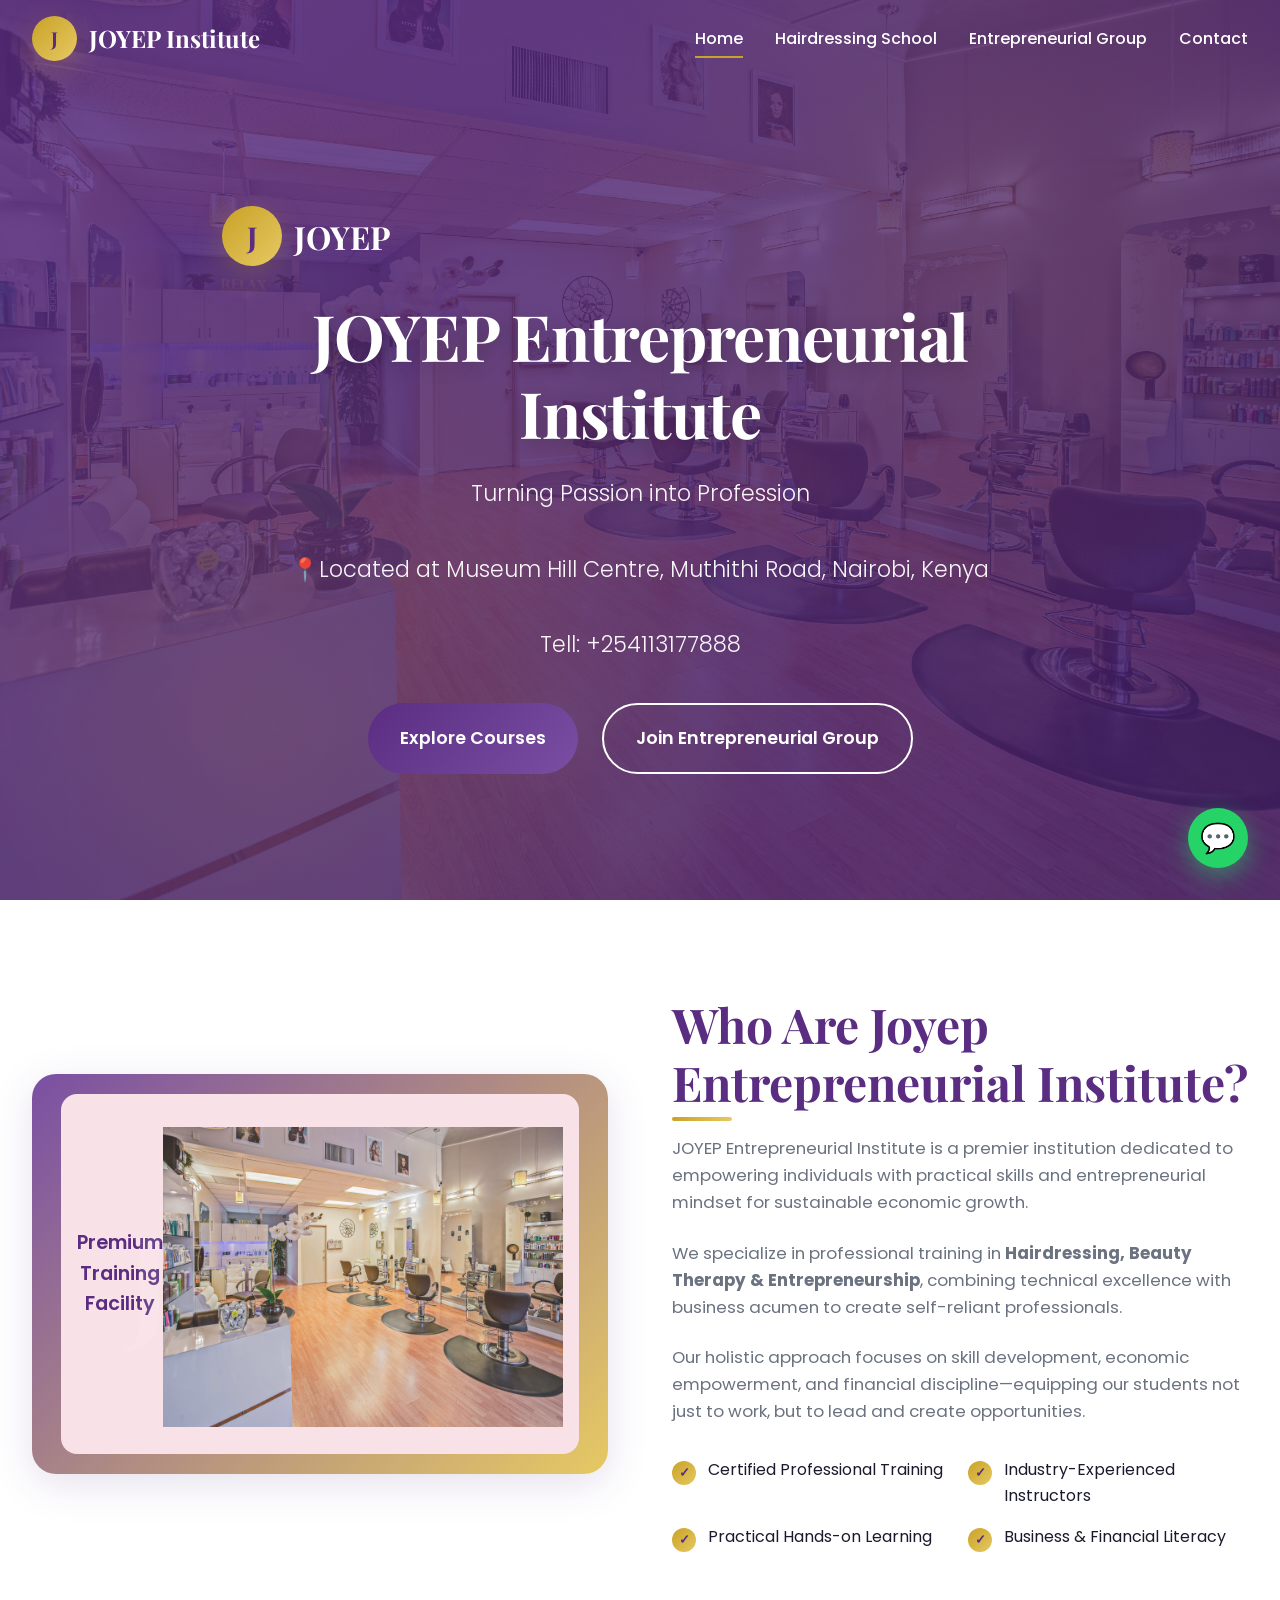
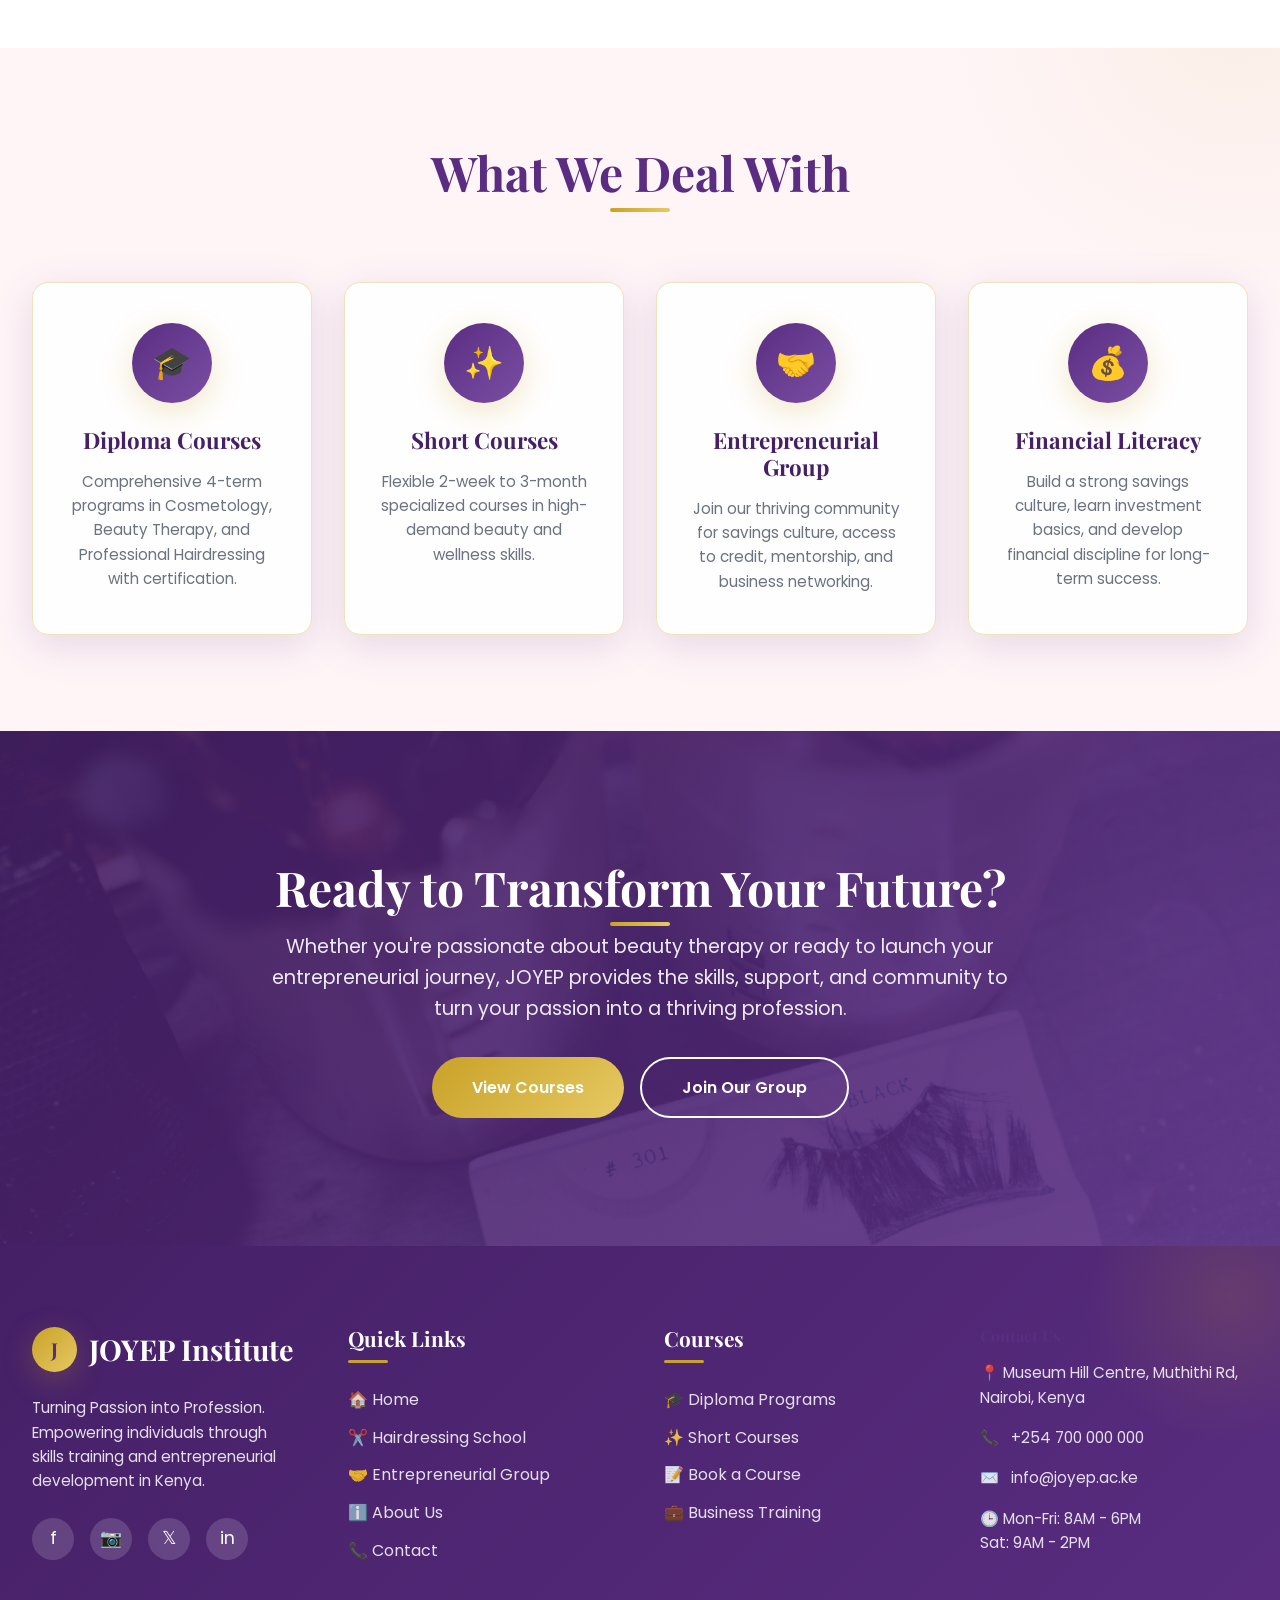
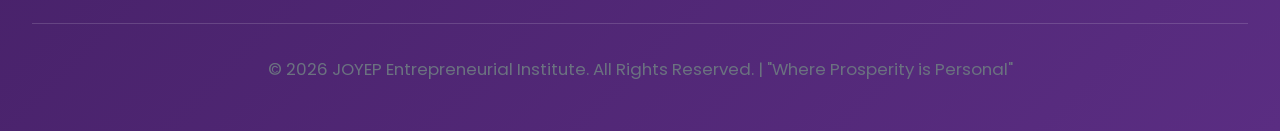
==== index.html @ 662889fb "Move files to root" ====
<!DOCTYPE html>
<html lang="en">
<head>
  <meta charset="UTF-8" />
  <meta name="viewport" content="width=device-width, initial-scale=1.0"/>
  <meta name="description" content="JOYEP Entrepreneurial Institute - Turning Passion into Profession. Premier training in Hairdressing, Beauty Therapy & Entrepreneurship in Kenya."/>
  <meta name="keywords" content="hairdressing course, beauty therapy, entrepreneurship, diploma courses, Kenya, JOYEP"/>
  <meta name="author" content="JOYEP Entrepreneurial Institute"/>
  <meta name="theme-color" content="#5A2D82"/>
  
  <!-- Open Graph / Social Media -->
  <meta property="og:title" content="JOYEP Entrepreneurial Institute"/>
  <meta property="og:description" content="Turning Passion into Profession - Premium training in Hairdressing, Beauty Therapy & Entrepreneurship"/>
  <meta property="og:type" content="website"/>
  <meta property="og:image" content="assets/images/og-image.jpg"/>
  
  <title>JOYEP Entrepreneurial Institute | Turning Passion into Profession</title>
  
  <!-- Google Fonts -->
  <link rel="preconnect" href="https://fonts.googleapis.com"/>
  <link rel="preconnect" href="https://fonts.gstatic.com" crossorigin/>
  <link href="https://fonts.googleapis.com/css2?family=Playfair+Display:wght@400;600;700&family=Poppins:wght@300;400;500;600&display=swap" rel="stylesheet"/>
  
  <!-- Custom CSS -->
  <link rel="stylesheet" href="style.css"/>
  
  <!-- Favicon -->
  <link rel="icon" type="image" href="logo.jpg"/>
</head>
<body>
  
  <!-- HEADER -->
  <header class="header">
    <div class="container nav-container">
      <a href="index.html" class="logo">
        <div class="logo-icon">J</div>
        <span>JOYEP Institute</span>
      </a>
      
      <nav>
        <ul class="nav-menu">
          <li><a href="index.html" class="nav-link active">Home</a></li>
          <li><a href="hairdressing.html" class="nav-link">Hairdressing School</a></li>
          <li><a href="entrepreneurial-group.html" class="nav-link">Entrepreneurial Group</a></li>
          <li><a href="#contact" class="nav-link">Contact</a></li>
        </ul>
        <div class="nav-toggle" aria-label="Toggle navigation">
          <span></span>
          <span></span>
          <span></span>
        </div>
      </nav>
    </div>
  </header>
  
  <!-- HERO SECTION -->
  <section class="hero">
    <div class="hero-bg" aria-hidden="true"></div>
    <div class="hero-content">
      <div class="hero-logo">
        <div class="logo" style="font-size: 2rem; color: white;">
          <div class="logo-icon" style="width: 60px; height: 60px; font-size: 1.8rem;">J</div>
          <span>JOYEP</span>
        </div>
      </div>
      <h1>JOYEP Entrepreneurial Institute</h1>
      <p>Turning Passion into Profession</p>
      <p>📍Located at Museum Hill Centre, Muthithi Road, Nairobi, Kenya</p>
      <p>Tell: +254113177888</p>
      <div class="hero-buttons">
        <a href="hairdressing.html" class="btn">Explore Courses</a>
        <a href="entrepreneurial-group.html" class="btn btn-outline">Join Entrepreneurial Group</a>
      </div>
    </div>
  </section>
  
  <!-- ABOUT SECTION -->
  <section class="section about" id="about">
    <div class="container">
      <div class="about-grid">
        <div class="about-image">
          <div class="about-image-placeholder">
            Premium Training Facility<br/>
            <large style="display: block; margin-top: 1rem; opacity: 0.8;">
              <img src="salonim.jpg" style="width:400px; height: 300px;">
            </large>
          </div>
        </div>
        <div class="about-content">
          <h2>Who Are Joyep Entrepreneurial Institute?</h2>
          <p>JOYEP Entrepreneurial Institute is a premier institution dedicated to empowering individuals with practical skills and entrepreneurial mindset for sustainable economic growth.</p>
          <p>We specialize in professional training in <strong>Hairdressing, Beauty Therapy & Entrepreneurship</strong>, combining technical excellence with business acumen to create self-reliant professionals.</p>
          <p>Our holistic approach focuses on skill development, economic empowerment, and financial discipline—equipping our students not just to work, but to lead and create opportunities.</p>
          
          <div class="about-features">
            <div class="feature-item">
              <span class="feature-icon">✓</span>
              <span>Certified Professional Training</span>
            </div>
            <div class="feature-item">
              <span class="feature-icon">✓</span>
              <span>Industry-Experienced Instructors</span>
            </div>
            <div class="feature-item">
              <span class="feature-icon">✓</span>
              <span>Practical Hands-on Learning</span>
            </div>
            <div class="feature-item">
              <span class="feature-icon">✓</span>
              <span>Business & Financial Literacy</span>
            </div>
          </div>
        </div>
      </div>
    </div>
  </section>
  
  <!-- WHAT WE DEAL WITH -->
  <section class="section services">
    <div class="container">
      <div class="section-title">
        <h2>What We Deal With</h2>
      </div>
      
      <div class="services-grid">
        <div class="service-card">
          <div class="service-icon">🎓</div>
          <h3>Diploma Courses</h3>
          <p>Comprehensive 4-term programs in Cosmetology, Beauty Therapy, and Professional Hairdressing with certification.</p>
        </div>
        
        <div class="service-card">
          <div class="service-icon">✨</div>
          <h3>Short Courses</h3>
          <p>Flexible 2-week to 3-month specialized courses in high-demand beauty and wellness skills.</p>
        </div>
        
        <div class="service-card">
          <div class="service-icon">🤝</div>
          <h3>Entrepreneurial Group</h3>
          <p>Join our thriving community for savings culture, access to credit, mentorship, and business networking.</p>
        </div>
        
        <div class="service-card">
          <div class="service-icon">💰</div>
          <h3>Financial Literacy</h3>
          <p>Build a strong savings culture, learn investment basics, and develop financial discipline for long-term success.</p>
        </div>
      </div>
    </div>
  </section>
  
  <!-- PARALLAX CTA SECTION -->
  <section class="parallax-section">
    <div class="parallax-bg" aria-hidden="true"></div>
    <div class="container parallax-content">
      <h2>Ready to Transform Your Future?</h2>
      <p>Whether you're passionate about beauty therapy or ready to launch your entrepreneurial journey, JOYEP provides the skills, support, and community to turn your passion into a thriving profession.</p>
      <div style="display: flex; gap: 1rem; justify-content: center; flex-wrap: wrap; margin-top: 2rem;">
        <a href="hairdressing.html" class="btn btn-gold">View Courses</a>
        <a href="entrepreneurial-group.html" class="btn btn-outline" style="border-color: white; color: white;">Join Our Group</a>
      </div>
    </div>
  </section>
  
  <!-- FOOTER -->
  <footer class="footer" id="contact">
    <div class="container">
      <div class="footer-grid">
        <div class="footer-brand">
          <div class="logo">
            <div class="logo-icon">J</div>
            <span>JOYEP Institute</span>
          </div>
          <p>Turning Passion into Profession. Empowering individuals through skills training and entrepreneurial development in Kenya.</p>
          <div class="social-links">
            <a href="#" class="social-link" aria-label="Facebook">f</a>
            <a href="#" class="social-link" aria-label="Instagram">📷</a>
            <a href="#" class="social-link" aria-label="Twitter">𝕏</a>
            <a href="#" class="social-link" aria-label="LinkedIn">in</a>
          </div>
        </div>
        
        <div class="footer-links">
          <h4>Quick Links</h4>
          <ul>
            <li><a href="index.html">🏠 Home</a></li>
            <li><a href="hairdressing.html">✂️ Hairdressing School</a></li>
            <li><a href="entrepreneurial-group.html">🤝 Entrepreneurial Group</a></li>
            <li><a href="#about">ℹ️ About Us</a></li>
            <li><a href="#contact">📞 Contact</a></li>
          </ul>
        </div>
        
        <div class="footer-links">
          <h4>Courses</h4>
          <ul>
            <li><a href="hairdressing.html#diploma">🎓 Diploma Programs</a></li>
            <li><a href="hairdressing.html#short-courses">✨ Short Courses</a></li>
            <li><a href="hairdressing.html#booking">📝 Book a Course</a></li>
            <li><a href="#">💼 Business Training</a></li>
          </ul>
        </div>
        
        <div class="footer-contact">
          <h4>Contact Us</h4>
          <p>📍 Museum Hill Centre, Muthithi Rd, Nairobi, Kenya</p>
          <p>📞 <a href="tel:+254700000000">+254 700 000 000</a></p>
          <p>✉️ <a href="mailto:info@joyep.ac.ke">info@joyep.ac.ke</a></p>
          <p>🕒 Mon-Fri: 8AM - 6PM<br/>Sat: 9AM - 2PM</p>
        </div>
      </div>
      
      <div class="footer-bottom">
        <p>&copy; <span id="year"></span> JOYEP Entrepreneurial Institute. All Rights Reserved. | "Where Prosperity is Personal"</p>
      </div>
    </div>
  </footer>
  
  <!-- FLOATING WHATSAPP BUTTON -->
  <a href="https://wa.me/254700000000?text=Hello%20JOYEP,%20I%20would%20like%20to%20inquire%20about%20your%20courses." 
     class="whatsapp-float" 
     target="_blank" 
     aria-label="Chat on WhatsApp">
    💬
  </a>
  
  <!-- JAVASCRIPT -->
  <script src="script.js"></script>
  
  <!-- DYNAMIC YEAR -->
  <script>
    document.getElementById('year').textContent = new Date().getFullYear();
  </script>
  
</body>
</html>
---- style.css ----
/* ========================================
   JOYEP Entrepreneurial Institute
   Premium Luxury Stylesheet
   Colors: Purple #5A2D82 | Gold #C9A227
   Fonts: Playfair Display + Poppins
   ======================================== */

/* ===== CSS VARIABLES & RESET ===== */
:root {
  --primary-purple: #5A2D82;
  --primary-purple-dark: #452066;
  --primary-purple-light: #7A4FA3;
  --gold: #C9A227;
  --gold-light: #E6C963;
  --gold-dark: #A6841F;
  --white: #FFFFFF;
  --soft-pink: #F8E1E7;
  --soft-pink-light: #FFF5F7;
  --dark: #1A1A2E;
  --gray: #6B7280;
  --gray-light: #F3F4F6;
  --shadow: 0 10px 40px rgba(90, 45, 130, 0.15);
  --shadow-gold: 0 8px 30px rgba(201, 162, 39, 0.25);
  --shadow-hover: 0 20px 60px rgba(90, 45, 130, 0.25);
  --transition: all 0.4s cubic-bezier(0.175, 0.885, 0.32, 1.275);
  --transition-smooth: all 0.3s ease;
  --border-radius: 16px;
  --border-radius-lg: 24px;
  --glass-bg: rgba(255, 255, 255, 0.85);
  --glass-border: rgba(201, 162, 39, 0.3);
}

*, *::before, *::after {
  margin: 0;
  padding: 0;
  box-sizing: border-box;
}

html {
  scroll-behavior: smooth;
  font-size: 16px;
}

body {
  font-family: 'Poppins', sans-serif;
  background: var(--white);
  color: var(--dark);
  line-height: 1.6;
  overflow-x: hidden;
  position: relative;
}

body::before {
  content: '';
  position: fixed;
  top: 0;
  left: 0;
  width: 100%;
  height: 100%;
  background: 
    radial-gradient(ellipse at top right, rgba(201, 162, 39, 0.08) 0%, transparent 50%),
    radial-gradient(ellipse at bottom left, rgba(90, 45, 130, 0.06) 0%, transparent 50%);
  pointer-events: none;
  z-index: -1;
}

/* ===== TYPOGRAPHY ===== */
h1, h2, h3, h4, h5, h6 {
  font-family: 'Playfair Display', serif;
  font-weight: 700;
  line-height: 1.2;
  color: var(--primary-purple);
  margin-bottom: 1rem;
}

h1 {
  font-size: clamp(2.5rem, 5vw, 4rem);
  letter-spacing: -0.02em;
}

h2 {
  font-size: clamp(2rem, 4vw, 3rem);
  position: relative;
  display: inline-block;
}

h2::after {
  content: '';
  position: absolute;
  bottom: -10px;
  left: 0;
  width: 60px;
  height: 4px;
  background: linear-gradient(90deg, var(--gold), var(--gold-light));
  border-radius: 2px;
}

h3 {
  font-size: clamp(1.5rem, 3vw, 2rem);
  color: var(--primary-purple-dark);
}

p {
  margin-bottom: 1rem;
  color: var(--gray);
  font-size: 1.05rem;
}

a {
  text-decoration: none;
  color: inherit;
  transition: var(--transition-smooth);
}

/* ===== UTILITIES ===== */
.container {
  width: 100%;
  max-width: 1280px;
  margin: 0 auto;
  padding: 0 2rem;
}

.section {
  padding: 6rem 0;
  position: relative;
}

.section-title {
  text-align: center;
  margin-bottom: 4rem;
}

.section-title h2::after {
  left: 50%;
  transform: translateX(-50%);
}

.text-center { text-align: center; }
.text-purple { color: var(--primary-purple); }
.text-gold { color: var(--gold); }
.bg-purple { background: var(--primary-purple); }
.bg-gold { background: var(--gold); }
.bg-soft-pink { background: var(--soft-pink-light); }

/* ===== BUTTONS ===== */
.btn {
  display: inline-flex;
  align-items: center;
  justify-content: center;
  padding: 1rem 2.5rem;
  font-family: 'Poppins', sans-serif;
  font-weight: 600;
  font-size: 1rem;
  border-radius: 50px;
  cursor: pointer;
  transition: var(--transition);
  border: none;
  gap: 0.5rem;
  position: relative;
  overflow: hidden;
  z-index: 1;
}

.btn::before {
  content: '';
  position: absolute;
  top: 0;
  left: 0;
  width: 100%;
  height: 100%;
  background: linear-gradient(135deg, var(--primary-purple), var(--primary-purple-light));
  z-index: -1;
  transition: var(--transition);
  opacity: 1;
}

.btn-gold::before {
  background: linear-gradient(135deg, var(--gold), var(--gold-light));
}

.btn:hover {
  transform: translateY(-3px);
  box-shadow: var(--shadow-hover);
}

.btn:hover::before {
  opacity: 0.95;
}

.btn-outline {
  background: transparent;
  border: 2px solid var(--gold);
  color: var(--gold);
}

.btn-outline::before {
  background: linear-gradient(135deg, var(--gold), var(--gold-light));
  opacity: 0;
}

.btn-outline:hover {
  color: var(--white);
}

.btn-outline:hover::before {
  opacity: 1;
}

.btn-whatsapp {
  background: #25D366;
  color: white;
}

.btn-whatsapp:hover {
  background: #128C7E;
  transform: translateY(-3px);
  box-shadow: 0 10px 30px rgba(37, 211, 102, 0.4);
}

/* ===== HEADER & NAVIGATION ===== */
.header {
  position: fixed;
  top: 0;
  left: 0;
  width: 100%;
  z-index: 1000;
  padding: 1rem 0;
  transition: var(--transition-smooth);
  background: transparent;
}

.header.scrolled {
  background: var(--glass-bg);
  backdrop-filter: blur(20px);
  border-bottom: 1px solid var(--glass-border);
  padding: 0.75rem 0;
  box-shadow: var(--shadow);
}

.nav-container {
  display: flex;
  justify-content: space-between;
  align-items: center;
}

.logo {
  display: flex;
  align-items: center;
  gap: 0.75rem;
  font-family: 'Playfair Display', serif;
  font-weight: 700;
  font-size: 1.5rem;
  color: var(--white);
}

.header.scrolled .logo {
  color: var(--primary-purple);
}

.logo-icon {
  width: 45px;
  height: 45px;
  background: linear-gradient(135deg, var(--gold), var(--gold-light));
  border-radius: 50%;
  display: flex;
  align-items: center;
  justify-content: center;
  color: var(--primary-purple);
  font-weight: 700;
  font-size: 1.2rem;
  box-shadow: var(--shadow-gold);
}

.nav-menu {
  display: flex;
  list-style: none;
  gap: 2rem;
  align-items: center;
}

.nav-link {
  font-weight: 500;
  color: var(--white);
  position: relative;
  padding: 0.5rem 0;
}

.header.scrolled .nav-link {
  color: var(--primary-purple);
}

.nav-link::after {
  content: '';
  position: absolute;
  bottom: 0;
  left: 0;
  width: 0;
  height: 2px;
  background: var(--gold);
  transition: var(--transition-smooth);
}

.nav-link:hover::after,
.nav-link.active::after {
  width: 100%;
}

.nav-toggle {
  display: none;
  flex-direction: column;
  gap: 5px;
  cursor: pointer;
  padding: 0.5rem;
}

.nav-toggle span {
  width: 25px;
  height: 3px;
  background: var(--white);
  border-radius: 3px;
  transition: var(--transition-smooth);
}

.header.scrolled .nav-toggle span {
  background: var(--primary-purple);
}

/* ===== HERO SECTION ===== */
.hero {
  min-height: 100vh;
  display: flex;
  align-items: center;
  justify-content: center;
  position: relative;
  overflow: hidden;
  padding-top: 80px;
  background: linear-gradient(135deg, var(--primary-purple) 0%, var(--primary-purple-dark) 100%);
}

.hero::before {
  content: '';
  position: absolute;
  top: 0;
  left: 0;
  width: 100%;
  height: 100%;
  background: 
    radial-gradient(circle at 20% 80%, rgba(201, 162, 39, 0.15) 0%, transparent 40%),
    radial-gradient(circle at 80% 20%, rgba(201, 162, 39, 0.1) 0%, transparent 40%);
  animation: pulse 8s ease-in-out infinite;
}

@keyframes pulse {
  0%, 100% { opacity: 0.5; }
  50% { opacity: 0.8; }
}

.hero-bg {
  position: absolute;
  top: 0;
  left: 0;
  width: 100%;
  height: 100%;
  background: url('salonim.jpg') center/cover no-repeat;
  opacity: 0.15;
  animation: subtleZoom 20s ease-in-out infinite alternate;
  z-index: 0;
}

@keyframes subtleZoom {
  from { transform: scale(1); }
  to { transform: scale(1.05); }
}

.hero-content {
  position: relative;
  z-index: 2;
  text-align: center;
  color: var(--white);
  max-width: 900px;
  padding: 2rem;
  animation: fadeInUp 1s ease-out;
}

@keyframes fadeInUp {
  from {
    opacity: 0;
    transform: translateY(40px);
  }
  to {
    opacity: 1;
    transform: translateY(0);
  }
}

.hero-logo {
  margin-bottom: 2rem;
  animation: float 3s ease-in-out infinite;
}

@keyframes float {
  0%, 100% { transform: translateY(0); }
  50% { transform: translateY(-10px); }
}

.hero h1 {
  color: var(--white);
  margin-bottom: 1.5rem;
  text-shadow: 0 4px 20px rgba(0, 0, 0, 0.2);
}

.hero p {
  font-size: 1.4rem;
  color: rgba(255, 255, 255, 0.95);
  margin-bottom: 2.5rem;
  font-weight: 300;
}

.hero-buttons {
  display: flex;
  gap: 1.5rem;
  justify-content: center;
  flex-wrap: wrap;
}

.hero-buttons .btn {
  min-width: 200px;
  padding: 1.2rem 2rem;
  font-size: 1.1rem;
}

.hero-buttons .btn-outline {
  border-color: var(--white);
  color: var(--white);
}

.hero-buttons .btn-outline::before {
  background: linear-gradient(135deg, var(--white), var(--soft-pink));
}

/* ===== ABOUT SECTION ===== */
.about {
  background: var(--white);
}

.about-grid {
  display: grid;
  grid-template-columns: 1fr 1fr;
  gap: 4rem;
  align-items: center;
}

.about-image {
  position: relative;
  border-radius: var(--border-radius-lg);
  overflow: hidden;
  box-shadow: var(--shadow);
  height: 400px;
  background: linear-gradient(135deg, var(--primary-purple-light), var(--gold-light));
  display: flex;
  align-items: center;
  justify-content: center;
}

.about-image::before {
  content: 'JOYEP';
  font-family: 'Playfair Display', serif;
  font-size: 8rem;
  font-weight: 700;
  color: rgba(255, 255, 255, 0.1);
  position: absolute;
}

.about-image-placeholder {
  width: 90%;
  height: 90%;
  background: var(--soft-pink);
  border-radius: var(--border-radius);
  display: flex;
  align-items: center;
  justify-content: center;
  color: var(--primary-purple);
  font-weight: 600;
  font-size: 1.2rem;
  text-align: center;
  padding: 2rem;
}

.about-content h2 {
  margin-bottom: 1.5rem;
}

.about-content p {
  margin-bottom: 1.5rem;
}

.about-features {
  display: grid;
  grid-template-columns: repeat(2, 1fr);
  gap: 1rem;
  margin-top: 2rem;
}

.feature-item {
  display: flex;
  align-items: flex-start;
  gap: 0.75rem;
}

.feature-icon {
  width: 24px;
  height: 24px;
  background: linear-gradient(135deg, var(--gold), var(--gold-light));
  border-radius: 50%;
  flex-shrink: 0;
  display: flex;
  align-items: center;
  justify-content: center;
  color: var(--primary-purple);
  font-weight: 700;
  font-size: 0.8rem;
  margin-top: 4px;
}

/* ===== WHAT WE DEAL WITH ===== */
.services {
  background: var(--soft-pink-light);
  position: relative;
  overflow: hidden;
}

.services::before {
  content: '';
  position: absolute;
  top: -50%;
  right: -20%;
  width: 600px;
  height: 600px;
  border-radius: 50%;
  background: radial-gradient(circle, rgba(201, 162, 39, 0.08) 0%, transparent 70%);
  animation: float 15s ease-in-out infinite;
  z-index: 0;
}

.services-grid {
  display: grid;
  grid-template-columns: repeat(auto-fit, minmax(250px, 1fr));
  gap: 2rem;
  position: relative;
  z-index: 1;
}

.service-card {
  background: var(--glass-bg);
  backdrop-filter: blur(10px);
  border: 1px solid var(--glass-border);
  border-radius: var(--border-radius);
  padding: 2.5rem 2rem;
  text-align: center;
  transition: var(--transition);
  box-shadow: var(--shadow);
}

.service-card:hover {
  transform: translateY(-10px);
  box-shadow: var(--shadow-hover);
  border-color: var(--gold);
}

.service-icon {
  width: 80px;
  height: 80px;
  margin: 0 auto 1.5rem;
  background: linear-gradient(135deg, var(--primary-purple), var(--primary-purple-light));
  border-radius: 50%;
  display: flex;
  align-items: center;
  justify-content: center;
  color: var(--gold);
  font-size: 2rem;
  box-shadow: var(--shadow-gold);
}

.service-card h3 {
  margin-bottom: 1rem;
  font-size: 1.4rem;
}

.service-card p {
  font-size: 0.95rem;
  margin-bottom: 0;
}

/* ===== PARALLAX BACKGROUND ===== */
.parallax-section {
  position: relative;
  padding: 8rem 0;
  background: linear-gradient(135deg, var(--primary-purple-dark), var(--primary-purple));
  color: var(--white);
  overflow: hidden;
}

.parallax-bg {
  position: absolute;
  top: 0;
  left: 0;
  width: 100%;
  height: 100%;
  background: url('slide4.jpg') center/cover no-repeat;
  opacity: 0.1;
  transform: translateZ(0);
  animation: parallaxMove 30s linear infinite;
}

@keyframes parallaxMove {
  0% { background-position: 0% 50%; }
  50% { background-position: 100% 50%; }
  100% { background-position: 0% 50%; }
}

.parallax-content {
  position: relative;
  z-index: 2;
  text-align: center;
  max-width: 800px;
  margin: 0 auto;
}

.parallax-content h2 {
  color: var(--white);
}

.parallax-content h2::after {
  background: linear-gradient(90deg, var(--gold), var(--gold-light));
  left: 50%;
  transform: translateX(-50%);
}

.parallax-content p {
  color: rgba(255, 255, 255, 0.9);
  font-size: 1.2rem;
  margin-bottom: 2rem;
}

/* ===== HAIRDRESSING PAGE STYLES ===== */
.page-header {
  background: linear-gradient(135deg, var(--primary-purple), var(--primary-purple-dark));
  padding: 10rem 0 6rem;
  text-align: center;
  color: var(--white);
  position: relative;
  overflow: hidden;
}

.page-header::before {
  content: '';
  position: absolute;
  top: 0;
  left: 0;
  width: 100%;
  height: 100%;
  background: 
    radial-gradient(circle at 30% 70%, rgba(201, 162, 39, 0.12) 0%, transparent 45%),
    radial-gradient(circle at 70% 30%, rgba(201, 162, 39, 0.08) 0%, transparent 45%);
}

.page-header h1 {
  color: var(--white);
  position: relative;
  z-index: 2;
}

.page-header p {
  color: rgba(255, 255, 255, 0.9);
  font-size: 1.3rem;
  max-width: 600px;
  margin: 1rem auto 0;
  position: relative;
  z-index: 2;
}

/* ===== 3D CAROUSEL ===== */
.carousel-section {
  padding: 4rem 0 6rem;
  background: var(--white);
}

.carousel-3d {
  position: relative;
  height: 500px;
  perspective: 1200px;
  margin: 3rem auto;
  max-width: 1000px;
}

.carousel-track {
  position: relative;
  width: 100%;
  height: 100%;
  transform-style: preserve-3d;
  transition: transform 0.8s cubic-bezier(0.175, 0.885, 0.32, 1.275);
}

.carousel-item {
  position: absolute;
  width: 320px;
  height: 420px;
  left: 50%;
  top: 50%;
  margin-left: -160px;
  margin-top: -210px;
  border-radius: var(--border-radius);
  overflow: hidden;
  box-shadow: var(--shadow-hover);
  background: linear-gradient(135deg, var(--soft-pink), var(--white));
  display: flex;
  align-items: flex-end;
  justify-content: center;
  padding: 2rem;
  text-align: center;
  transition: var(--transition);
  opacity: 0.7;
  transform: translateZ(-400px) scale(0.8);
}

.carousel-item.active {
  opacity: 1;
  transform: translateZ(0) scale(1);
  z-index: 10;
  box-shadow: 0 30px 80px rgba(90, 45, 130, 0.35);
}

.carousel-item::before {
  content: '';
  position: absolute;
  top: 0;
  left: 0;
  width: 100%;
  height: 100%;
  background: linear-gradient(to top, rgba(90, 45, 130, 0.9), transparent 60%);
  z-index: 1;
}

.carousel-item-content {
  position: relative;
  z-index: 2;
  color: var(--white);
}

.carousel-item-content h4 {
  color: var(--white);
  margin-bottom: 0.5rem;
  font-size: 1.5rem;
}

.carousel-item-content p {
  color: rgba(255, 255, 255, 0.9);
  font-size: 0.95rem;
  margin: 0;
}

.carousel-item img {
  position: absolute;
  top: 0;
  left: 0;
  width: 100%;
  height: 100%;
  object-fit: cover;
  z-index: 0;
}

.carousel-nav {
  display: flex;
  justify-content: center;
  gap: 1rem;
  margin-top: 2rem;
}

.carousel-dot {
  width: 12px;
  height: 12px;
  border-radius: 50%;
  background: var(--gray-light);
  border: 2px solid var(--gold);
  cursor: pointer;
  transition: var(--transition-smooth);
}

.carousel-dot.active {
  background: var(--gold);
  transform: scale(1.2);
}

/* ===== DIPLOMA COURSES ===== */
.courses-section {
  background: var(--soft-pink-light);
}

.course-pricing {
  background: var(--glass-bg);
  backdrop-filter: blur(10px);
  border: 1px solid var(--glass-border);
  border-radius: var(--border-radius);
  padding: 2rem;
  margin-bottom: 3rem;
  display: inline-flex;
  gap: 3rem;
  box-shadow: var(--shadow);
}

.pricing-item {
  text-align: center;
}

.pricing-item .label {
  display: block;
  font-size: 0.9rem;
  color: var(--gray);
  margin-bottom: 0.5rem;
  text-transform: uppercase;
  letter-spacing: 1px;
}

.pricing-item .value {
  font-family: 'Playfair Display', serif;
  font-size: 1.8rem;
  font-weight: 700;
  color: var(--primary-purple);
}

.pricing-item .value.gold {
  color: var(--gold);
}

.courses-grid {
  display: grid;
  grid-template-columns: repeat(auto-fit, minmax(280px, 1fr));
  gap: 2rem;
}

.course-card {
  background: var(--white);
  border-radius: var(--border-radius);
  padding: 2rem;
  box-shadow: var(--shadow);
  transition: var(--transition);
  border-left: 4px solid var(--gold);
}

.course-card:hover {
  transform: translateY(-5px);
  box-shadow: var(--shadow-hover);
}

.course-card h4 {
  font-size: 1.3rem;
  margin-bottom: 1rem;
  color: var(--primary-purple-dark);
}

.course-card p {
  font-size: 0.95rem;
  margin-bottom: 0;
}

/* ===== SHORT COURSES TABLE ===== */
.table-section {
  background: var(--white);
}

.courses-table {
  width: 100%;
  border-collapse: collapse;
  background: var(--white);
  border-radius: var(--border-radius);
  overflow: hidden;
  box-shadow: var(--shadow);
  margin-top: 2rem;
}

.courses-table thead {
  background: linear-gradient(135deg, var(--primary-purple), var(--primary-purple-dark));
  color: var(--white);
}

.courses-table th {
  padding: 1.5rem 1.25rem;
  text-align: left;
  font-weight: 600;
  font-family: 'Poppins', sans-serif;
  text-transform: uppercase;
  font-size: 0.9rem;
  letter-spacing: 0.5px;
}

.courses-table td {
  padding: 1.25rem;
  border-bottom: 1px solid var(--gray-light);
  color: var(--dark);
}

.courses-table tbody tr {
  transition: var(--transition-smooth);
  border-left: 3px solid transparent;
}

.courses-table tbody tr:hover {
  background: var(--soft-pink-light);
  border-left-color: var(--gold);
  transform: translateX(5px);
}

.courses-table tbody tr:last-child td {
  border-bottom: none;
}

.courses-table .fee {
  font-weight: 600;
  color: var(--gold-dark);
  font-family: 'Playfair Display', serif;
}

/* ===== BOOKING FORM ===== */
.form-section {
  background: linear-gradient(135deg, var(--primary-purple-light), var(--primary-purple));
  color: var(--white);
}

.form-section .section-title h2 {
  color: var(--white);
}

.form-section .section-title h2::after {
  background: linear-gradient(90deg, var(--gold), var(--gold-light));
}

.booking-form {
  max-width: 600px;
  margin: 3rem auto 0;
  background: var(--glass-bg);
  backdrop-filter: blur(20px);
  border: 1px solid var(--glass-border);
  border-radius: var(--border-radius-lg);
  padding: 3rem;
  box-shadow: var(--shadow-hover);
}

.form-group {
  margin-bottom: 1.5rem;
}

.form-group label {
  display: block;
  margin-bottom: 0.5rem;
  font-weight: 500;
  color: var(--primary-purple);
}

.form-control {
  width: 100%;
  padding: 1rem 1.25rem;
  border: 2px solid var(--gray-light);
  border-radius: 12px;
  font-family: 'Poppins', sans-serif;
  font-size: 1rem;
  transition: var(--transition-smooth);
  background: var(--white);
}

.form-control:focus {
  outline: none;
  border-color: var(--gold);
  box-shadow: 0 0 0 4px rgba(201, 162, 39, 0.15);
}

textarea.form-control {
  min-height: 120px;
  resize: vertical;
}

/* ===== ENTREPRENEURIAL GROUP PAGE ===== */
.group-intro {
  background: var(--white);
}

.intro-grid {
  display: grid;
  grid-template-columns: 1fr 1fr;
  gap: 4rem;
  align-items: center;
}

.intro-points {
  list-style: none;
}

.intro-points li {
  display: flex;
  align-items: flex-start;
  gap: 1rem;
  padding: 1rem 0;
  border-bottom: 1px solid var(--gray-light);
}

.intro-points li:last-child {
  border-bottom: none;
}

.point-icon {
  width: 40px;
  height: 40px;
  background: linear-gradient(135deg, var(--gold), var(--gold-light));
  border-radius: 50%;
  display: flex;
  align-items: center;
  justify-content: center;
  color: var(--primary-purple);
  font-weight: 700;
  flex-shrink: 0;
  margin-top: 4px;
}

.point-content h4 {
  font-size: 1.2rem;
  margin-bottom: 0.3rem;
  color: var(--primary-purple-dark);
}

.point-content p {
  margin: 0;
  font-size: 0.95rem;
}

/* ===== GROUP GUIDELINES ===== */
.guidelines {
  background: var(--soft-pink-light);
}

.guidelines-grid {
  display: grid;
  grid-template-columns: repeat(auto-fit, minmax(300px, 1fr));
  gap: 2.5rem;
}

.guideline-card {
  background: var(--white);
  border-radius: var(--border-radius);
  padding: 2.5rem;
  box-shadow: var(--shadow);
  border-top: 4px solid var(--gold);
}

.guideline-card h4 {
  display: flex;
  align-items: center;
  gap: 0.75rem;
  margin-bottom: 1.25rem;
  color: var(--primary-purple-dark);
}

.guideline-card h4::before {
  content: '';
  width: 8px;
  height: 8px;
  background: var(--gold);
  border-radius: 50%;
}

.guideline-card ul {
  list-style: none;
  padding-left: 1.5rem;
}

.guideline-card ul li {
  position: relative;
  padding: 0.4rem 0;
  color: var(--gray);
  font-size: 0.95rem;
}

.guideline-card ul li::before {
  content: '✓';
  position: absolute;
  left: -1.5rem;
  color: var(--gold);
  font-weight: 700;
}

/* ===== APPLICATION FORM ===== */
.application-form {
  max-width: 650px;
  margin: 3rem auto 0;
  background: var(--glass-bg);
  backdrop-filter: blur(20px);
  border: 1px solid var(--glass-border);
  border-radius: var(--border-radius-lg);
  padding: 3rem;
  box-shadow: var(--shadow-hover);
}

/* ===== FOOTER ===== */
.footer {
  background: linear-gradient(135deg, var(--primary-purple-dark), var(--primary-purple));
  color: var(--white);
  padding: 5rem 0 2rem;
  position: relative;
  overflow: hidden;
}

.footer::before {
  content: '';
  position: absolute;
  top: -100px;
  right: -100px;
  width: 300px;
  height: 300px;
  border-radius: 50%;
  background: radial-gradient(circle, rgba(201, 162, 39, 0.15) 0%, transparent 70%);
}

.footer-grid {
  display: grid;
  grid-template-columns: repeat(auto-fit, minmax(220px, 1fr));
  gap: 3rem;
  margin-bottom: 3rem;
  position: relative;
  z-index: 2;
}

.footer-brand .logo {
  margin-bottom: 1.5rem;
  font-size: 1.8rem;
}

.footer-brand p {
  color: rgba(255, 255, 255, 0.85);
  font-size: 0.95rem;
  margin-bottom: 1.5rem;
}

.footer-links h4 {
  color: var(--white);
  font-size: 1.3rem;
  margin-bottom: 1.5rem;
  position: relative;
  padding-bottom: 0.75rem;
}

.footer-links h4::after {
  content: '';
  position: absolute;
  bottom: 0;
  left: 0;
  width: 40px;
  height: 3px;
  background: var(--gold);
  border-radius: 2px;
}

.footer-links ul {
  list-style: none;
}

.footer-links li {
  margin-bottom: 0.75rem;
}

.footer-links a {
  color: rgba(255, 255, 255, 0.85);
  transition: var(--transition-smooth);
  display: flex;
  align-items: center;
  gap: 0.5rem;
}

.footer-links a:hover {
  color: var(--gold);
  transform: translateX(5px);
}

.footer-contact p {
  display: flex;
  align-items: flex-start;
  gap: 0.75rem;
  margin-bottom: 1rem;
  color: rgba(255, 255, 255, 0.85);
  font-size: 0.95rem;
}

.footer-contact i {
  color: var(--gold);
  margin-top: 4px;
}

.social-links {
  display: flex;
  gap: 1rem;
  margin-top: 1.5rem;
}

.social-link {
  width: 42px;
  height: 42px;
  border-radius: 50%;
  background: rgba(255, 255, 255, 0.15);
  display: flex;
  align-items: center;
  justify-content: center;
  color: var(--white);
  transition: var(--transition);
  font-size: 1.1rem;
}

.social-link:hover {
  background: var(--gold);
  transform: translateY(-3px);
  color: var(--primary-purple);
}

.footer-bottom {
  text-align: center;
  padding-top: 2rem;
  border-top: 1px solid rgba(255, 255, 255, 0.15);
  color: rgba(255, 255, 255, 0.7);
  font-size: 0.9rem;
  position: relative;
  z-index: 2;
}

/* ===== FLOATING WHATSAPP BUTTON ===== */
.whatsapp-float {
  position: fixed;
  bottom: 2rem;
  right: 2rem;
  width: 60px;
  height: 60px;
  background: #25D366;
  border-radius: 50%;
  display: flex;
  align-items: center;
  justify-content: center;
  color: white;
  font-size: 1.8rem;
  box-shadow: 0 8px 25px rgba(37, 211, 102, 0.5);
  z-index: 999;
  transition: var(--transition);
  animation: pulseWhatsapp 2s infinite;
}

@keyframes pulseWhatsapp {
  0% { box-shadow: 0 0 0 0 rgba(37, 211, 102, 0.7); }
  70% { box-shadow: 0 0 0 15px rgba(37, 211, 102, 0); }
  100% { box-shadow: 0 0 0 0 rgba(37, 211, 102, 0); }
}

.whatsapp-float:hover {
  transform: scale(1.1) translateY(-3px);
  box-shadow: 0 12px 35px rgba(37, 211, 102, 0.7);
}

/* ===== ANIMATIONS ===== */
@keyframes fadeIn {
  from { opacity: 0; }
  to { opacity: 1; }
}

.animate-on-scroll {
  opacity: 0;
  transform: translateY(30px);
  transition: opacity 0.6s ease, transform 0.6s ease;
}

.animate-on-scroll.animated {
  opacity: 1;
  transform: translateY(0);
}

/* ===== RESPONSIVE DESIGN ===== */
@media (max-width: 1024px) {
  .about-grid,
  .intro-grid {
    grid-template-columns: 1fr;
    gap: 3rem;
  }
  
  .about-image {
    height: 350px;
  }
  
  .course-pricing {
    flex-direction: column;
    gap: 1.5rem;
    text-align: center;
  }
}

@media (max-width: 768px) {
  .nav-menu {
    position: fixed;
    top: 80px;
    left: -100%;
    width: 100%;
    height: calc(100vh - 80px);
    background: var(--white);
    flex-direction: column;
    justify-content: center;
    align-items: center;
    gap: 2.5rem;
    transition: var(--transition);
    box-shadow: var(--shadow);
  }
  
  .nav-menu.active {
    left: 0;
  }
  
  .nav-link {
    color: var(--primary-purple);
    font-size: 1.3rem;
    font-weight: 600;
  }
  
  .nav-toggle {
    display: flex;
  }
  
  .nav-toggle.active span:nth-child(1) {
    transform: rotate(45deg) translate(5px, 5px);
  }
  
  .nav-toggle.active span:nth-child(2) {
    opacity: 0;
  }
  
  .nav-toggle.active span:nth-child(3) {
    transform: rotate(-45deg) translate(5px, -5px);
  }
  
  .hero-buttons {
    flex-direction: column;
    align-items: center;
  }
  
  .hero-buttons .btn {
    width: 100%;
    max-width: 280px;
  }
  
  .about-features {
    grid-template-columns: 1fr;
  }
  
  .carousel-3d {
    height: 400px;
  }
  
  .carousel-item {
    width: 280px;
    height: 360px;
    margin-left: -140px;
    margin-top: -180px;
  }
  
  .booking-form,
  .application-form {
    padding: 2rem;
  }
  
  .section {
    padding: 4rem 0;
  }
}

@media (max-width: 480px) {
  h1 {
    font-size: 2.2rem;
  }
  
  h2 {
    font-size: 1.8rem;
  }
  
  .container {
    padding: 0 1.5rem;
  }
  
  .hero {
    padding-top: 90px;
  }
  
  .hero p {
    font-size: 1.2rem;
  }
  
  .courses-table {
    font-size: 0.9rem;
  }
  
  .courses-table th,
  .courses-table td {
    padding: 1rem 0.75rem;
  }
  
  .whatsapp-float {
    width: 55px;
    height: 55px;
    bottom: 1.5rem;
    right: 1.5rem;
  }
}

/* ===== PRINT STYLES ===== */
@media print {
  .header,
  .footer,
  .whatsapp-float,
  .btn {
    display: none !important;
  }
  
  body {
    background: white;
    color: black;
  }
  
  .section {
    padding: 2rem 0;
  }
}
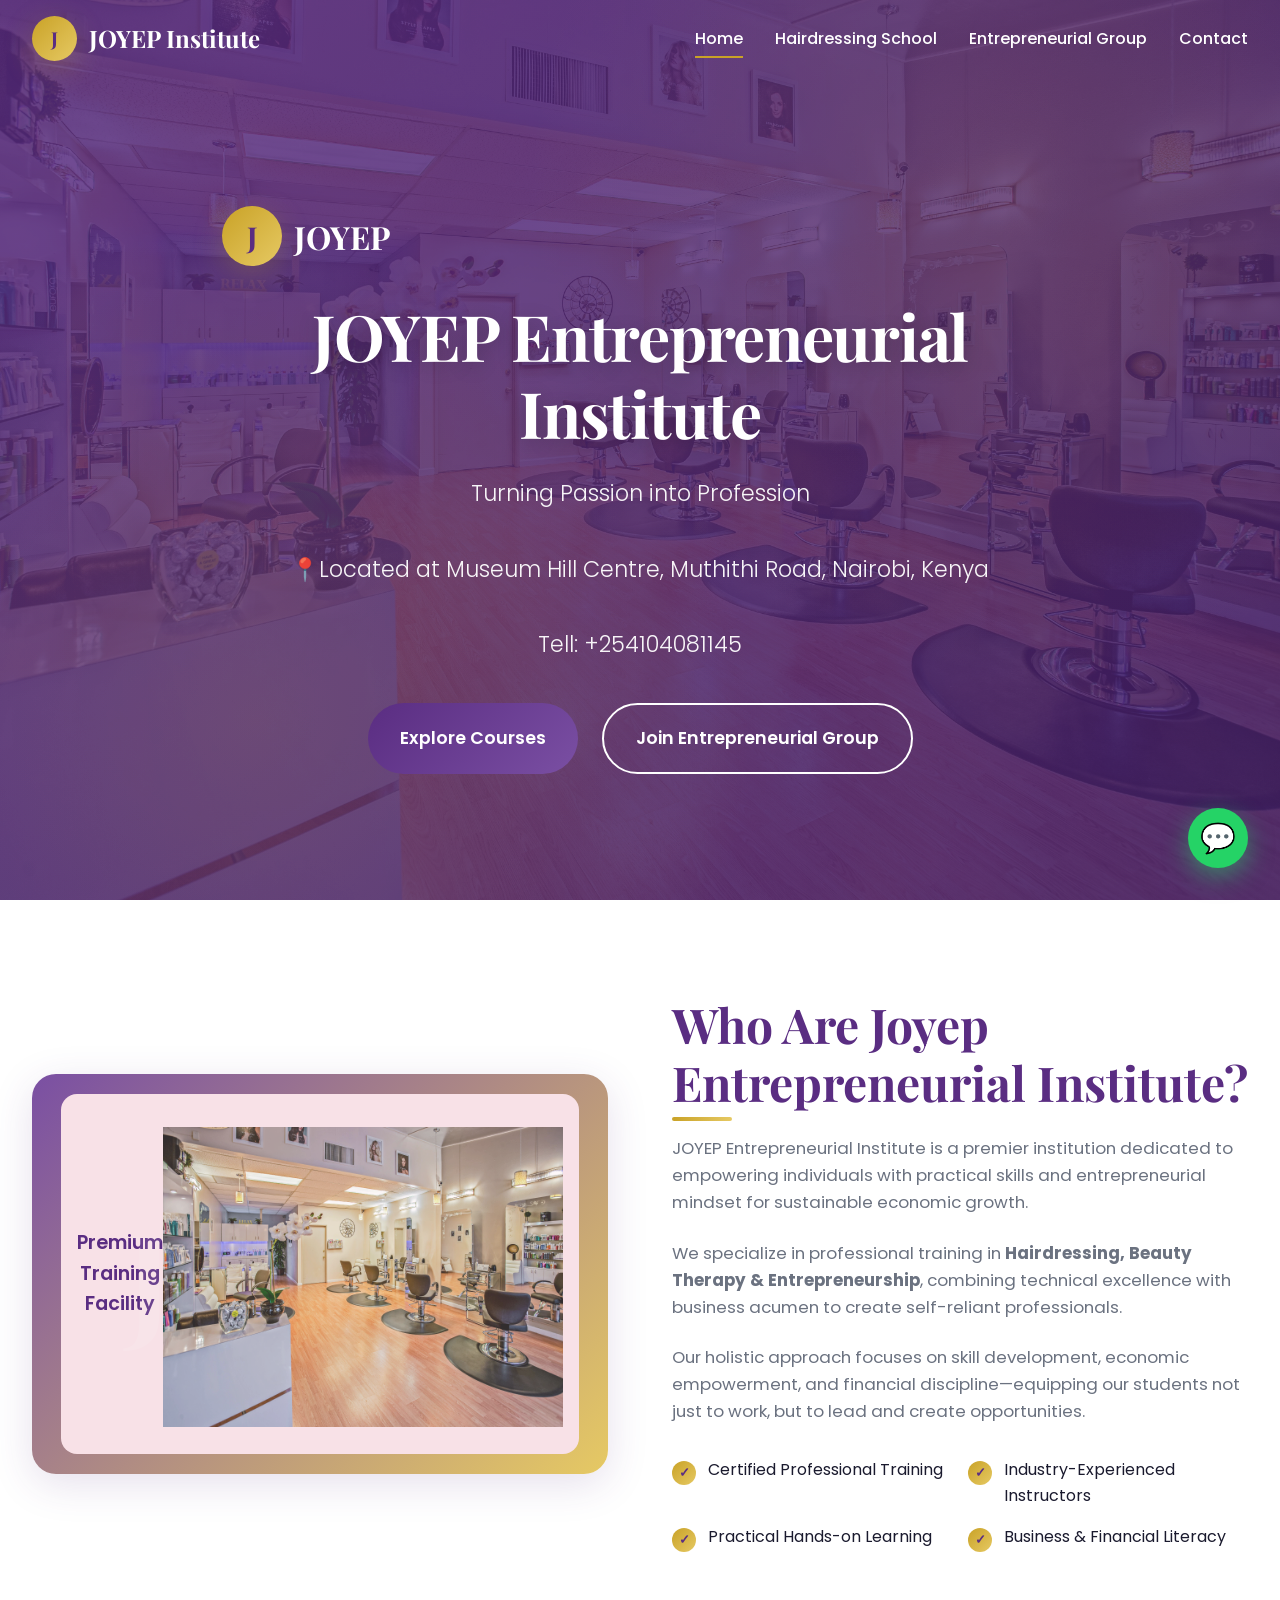
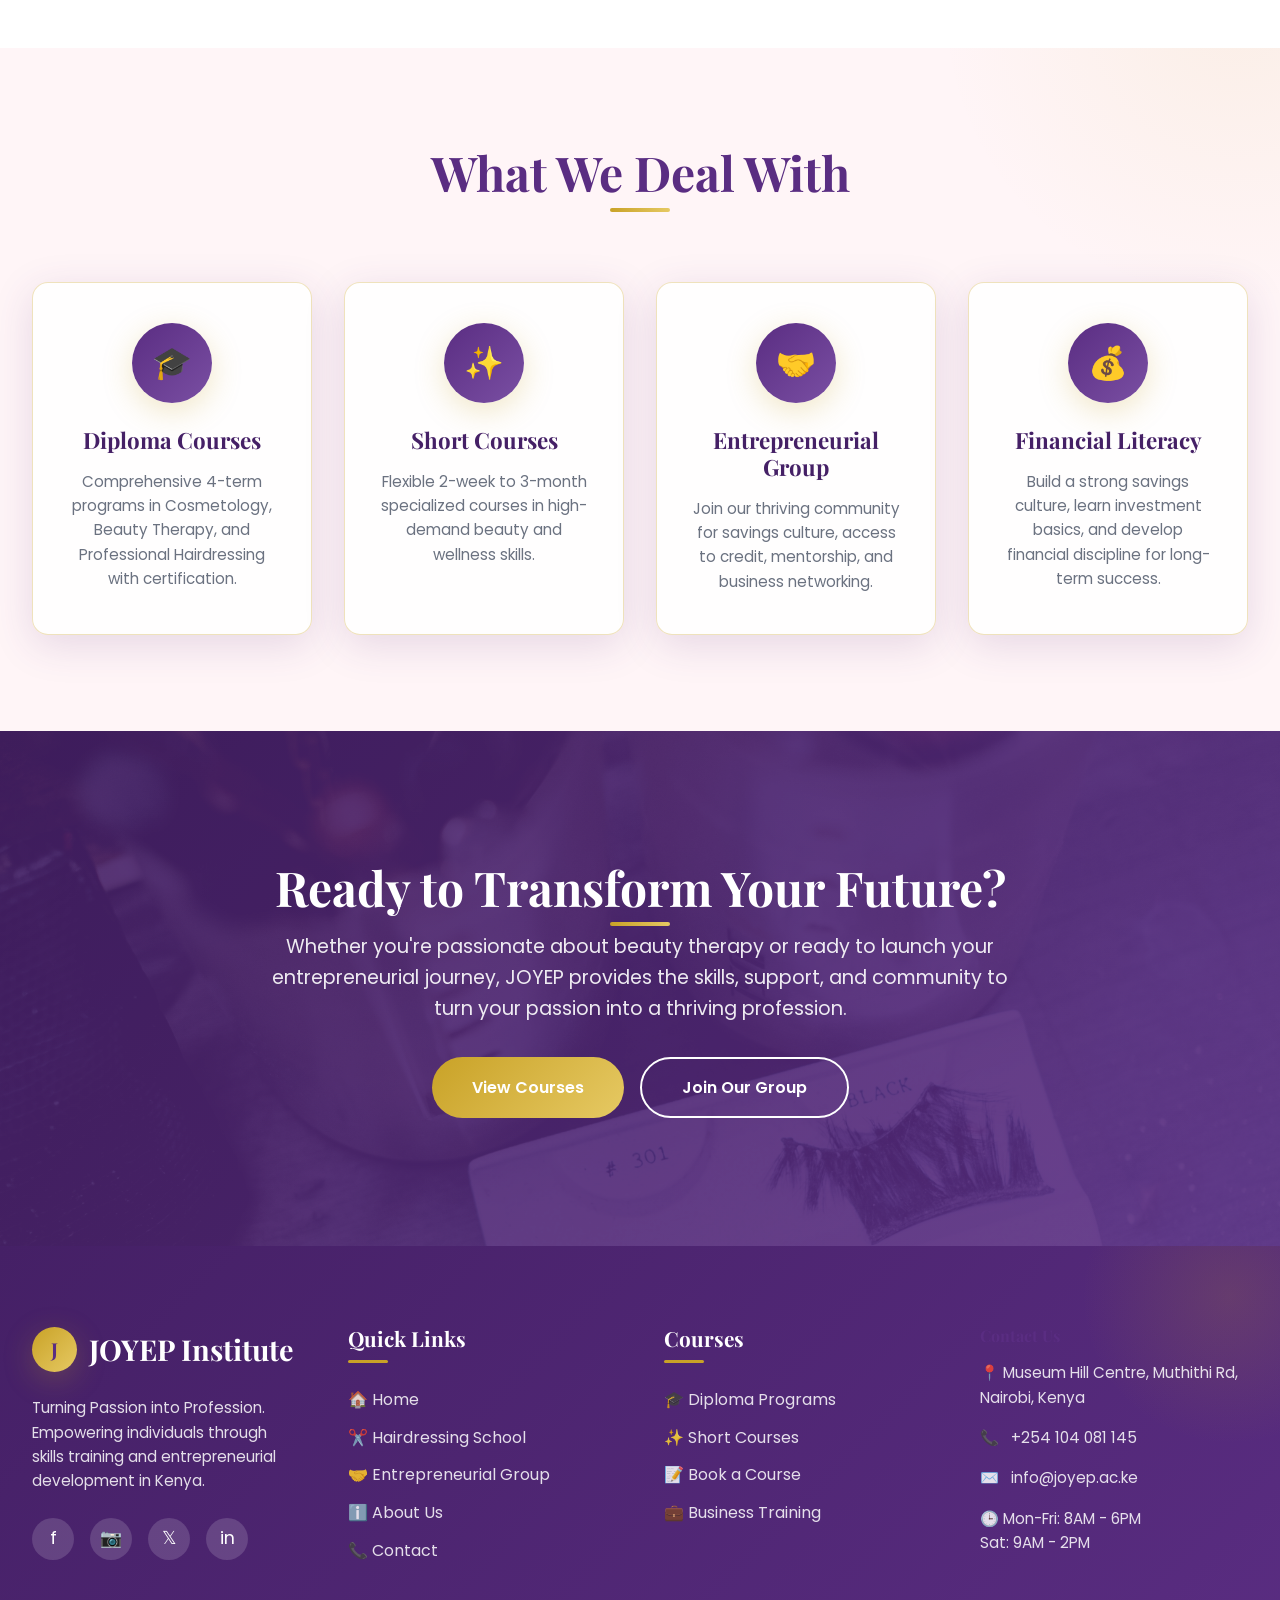
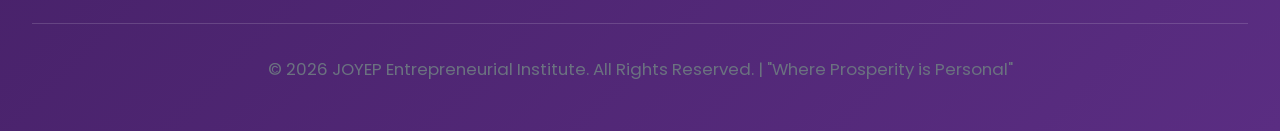
==== commit 87f26360: "Updated project files" ====
--- a/index.html
+++ b/index.html
@@ -66,7 +66,7 @@
       <h1>JOYEP Entrepreneurial Institute</h1>
       <p>Turning Passion into Profession</p>
       <p>📍Located at Museum Hill Centre, Muthithi Road, Nairobi, Kenya</p>
-      <p>Tell: +254113177888</p>
+      <p>Tell: +254104081145</p>
       <div class="hero-buttons">
         <a href="hairdressing.html" class="btn">Explore Courses</a>
         <a href="entrepreneurial-group.html" class="btn btn-outline">Join Entrepreneurial Group</a>
@@ -205,7 +205,7 @@
         <div class="footer-contact">
           <h4>Contact Us</h4>
           <p>📍 Museum Hill Centre, Muthithi Rd, Nairobi, Kenya</p>
-          <p>📞 <a href="tel:+254700000000">+254 700 000 000</a></p>
+          <p>📞 <a href="tel:+254104081145">+254 104 081 145</a></p>
           <p>✉️ <a href="mailto:info@joyep.ac.ke">info@joyep.ac.ke</a></p>
           <p>🕒 Mon-Fri: 8AM - 6PM<br/>Sat: 9AM - 2PM</p>
         </div>
@@ -218,7 +218,7 @@
   </footer>
   
   <!-- FLOATING WHATSAPP BUTTON -->
-  <a href="https://wa.me/254700000000?text=Hello%20JOYEP,%20I%20would%20like%20to%20inquire%20about%20your%20courses." 
+  <a href="https://wa.me/254104081145?text=Hello%20JOYEP,%20I%20would%20like%20to%20inquire%20about%20your%20courses." 
      class="whatsapp-float" 
      target="_blank" 
      aria-label="Chat on WhatsApp">
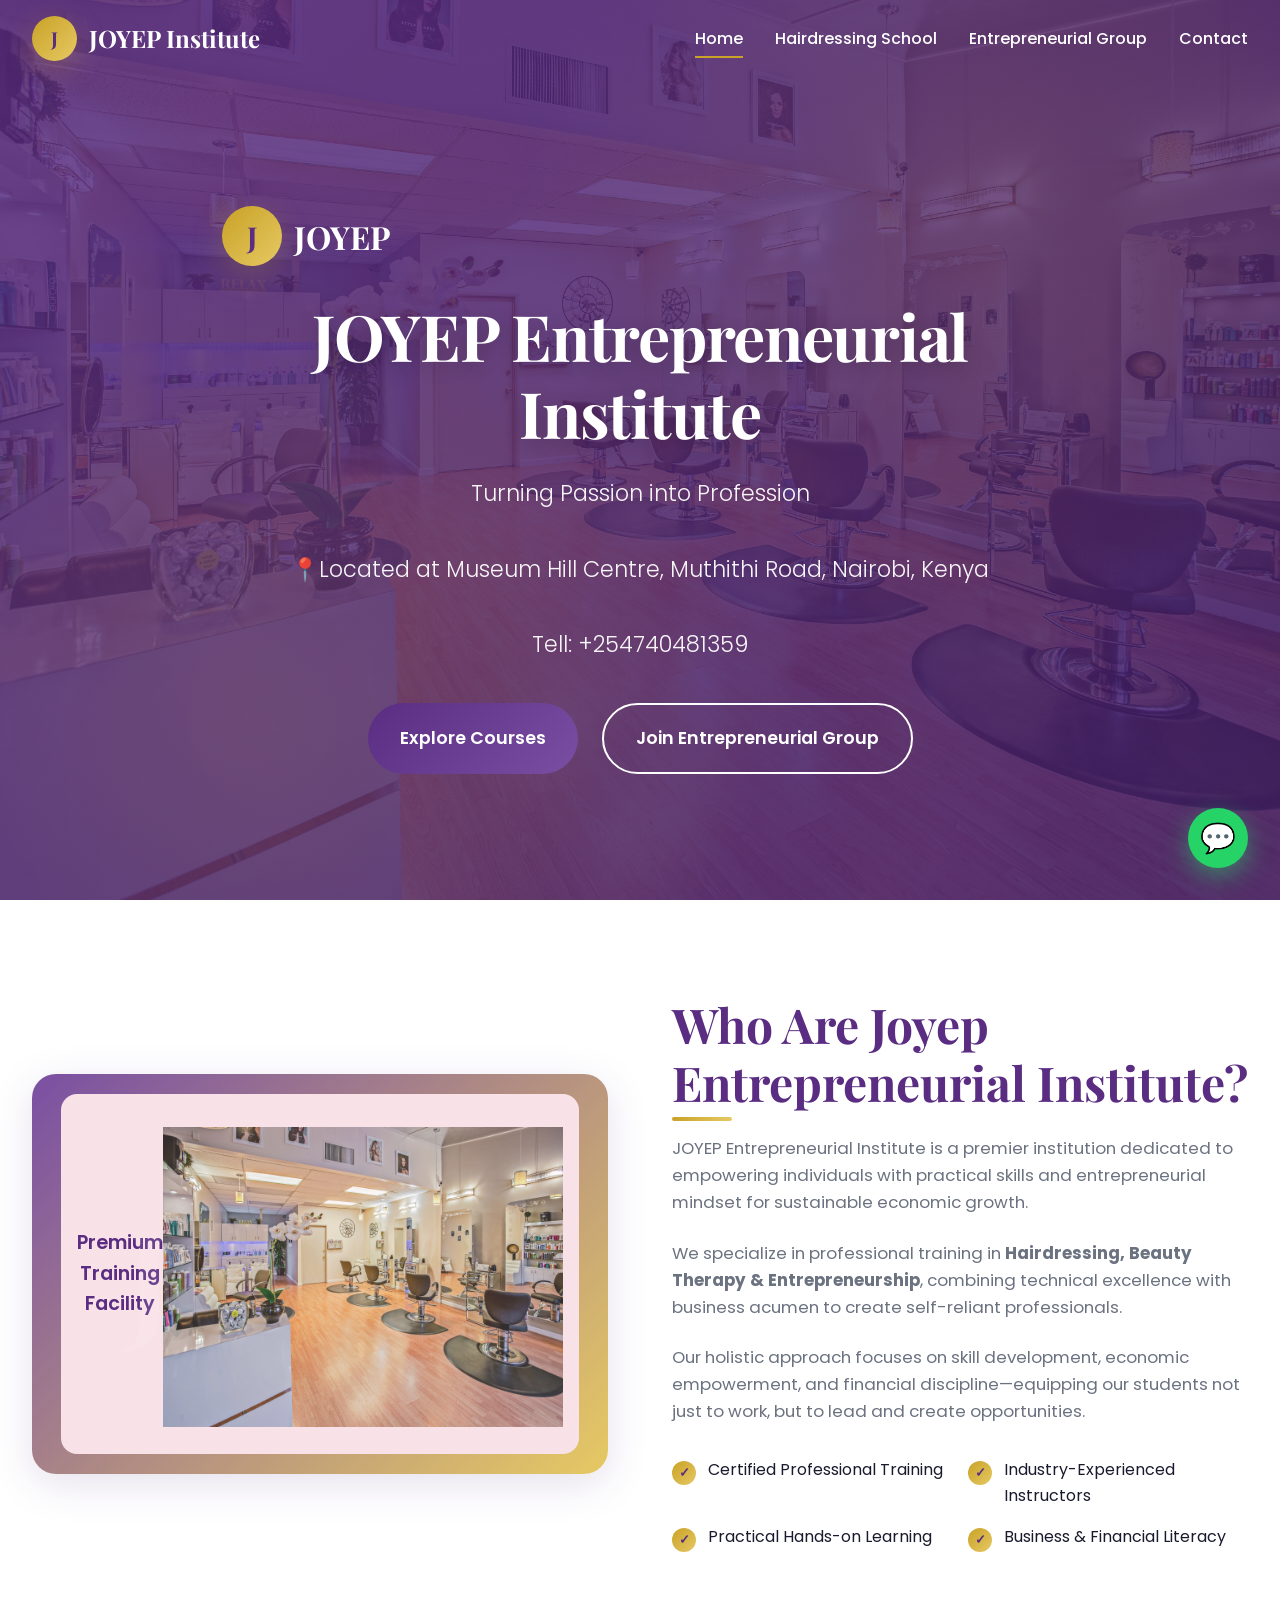
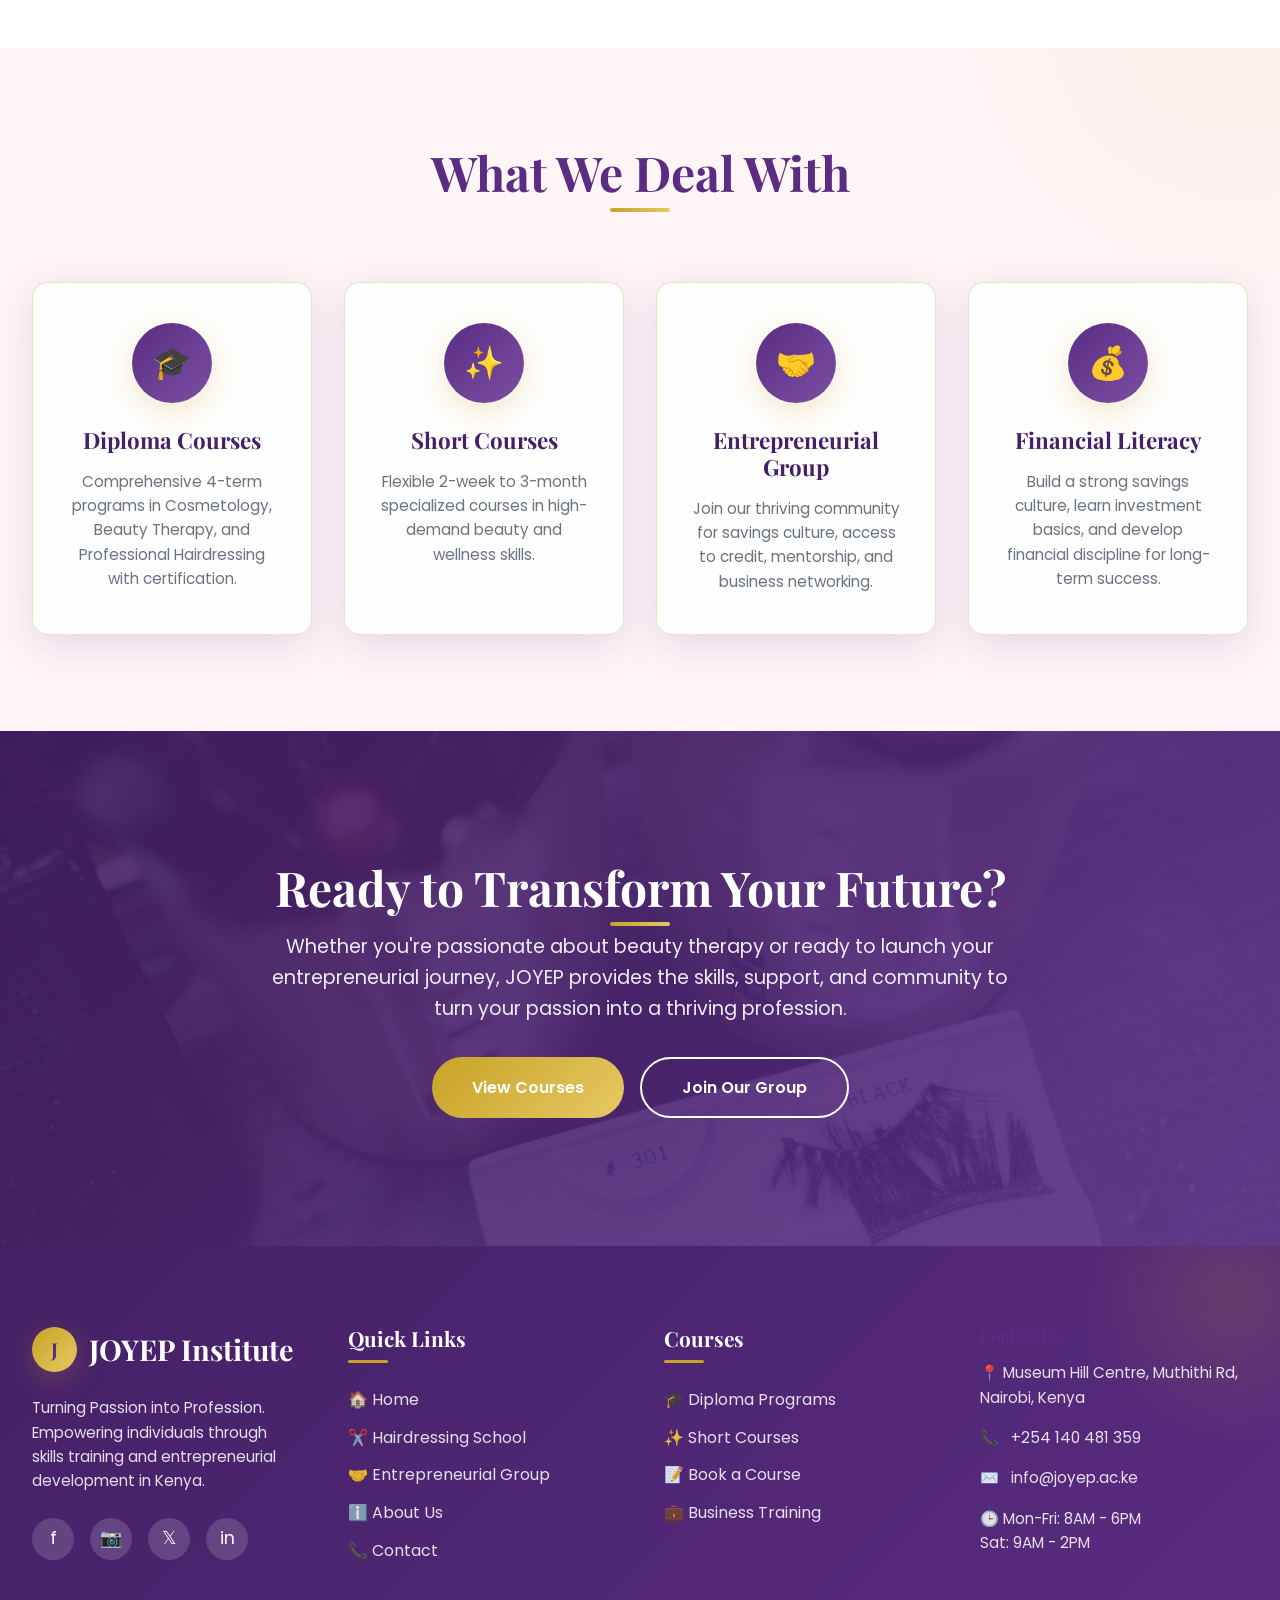
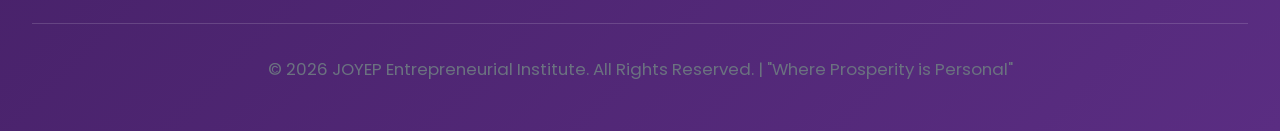
==== commit ee3bcc9a: "Updated project files" ====
--- a/index.html
+++ b/index.html
@@ -66,7 +66,7 @@
       <h1>JOYEP Entrepreneurial Institute</h1>
       <p>Turning Passion into Profession</p>
       <p>📍Located at Museum Hill Centre, Muthithi Road, Nairobi, Kenya</p>
-      <p>Tell: +254104081145</p>
+      <p>Tell: +254740481359</p>
       <div class="hero-buttons">
         <a href="hairdressing.html" class="btn">Explore Courses</a>
         <a href="entrepreneurial-group.html" class="btn btn-outline">Join Entrepreneurial Group</a>
@@ -205,7 +205,7 @@
         <div class="footer-contact">
           <h4>Contact Us</h4>
           <p>📍 Museum Hill Centre, Muthithi Rd, Nairobi, Kenya</p>
-          <p>📞 <a href="tel:+254104081145">+254 104 081 145</a></p>
+          <p>📞 <a href="tel:+254740481359">+254 140 481 359</a></p>
           <p>✉️ <a href="mailto:info@joyep.ac.ke">info@joyep.ac.ke</a></p>
           <p>🕒 Mon-Fri: 8AM - 6PM<br/>Sat: 9AM - 2PM</p>
         </div>
@@ -218,7 +218,7 @@
   </footer>
   
   <!-- FLOATING WHATSAPP BUTTON -->
-  <a href="https://wa.me/254104081145?text=Hello%20JOYEP,%20I%20would%20like%20to%20inquire%20about%20your%20courses." 
+  <a href="https://wa.me/254740481359?text=Hello%20JOYEP,%20I%20would%20like%20to%20inquire%20about%20your%20courses." 
      class="whatsapp-float" 
      target="_blank" 
      aria-label="Chat on WhatsApp">
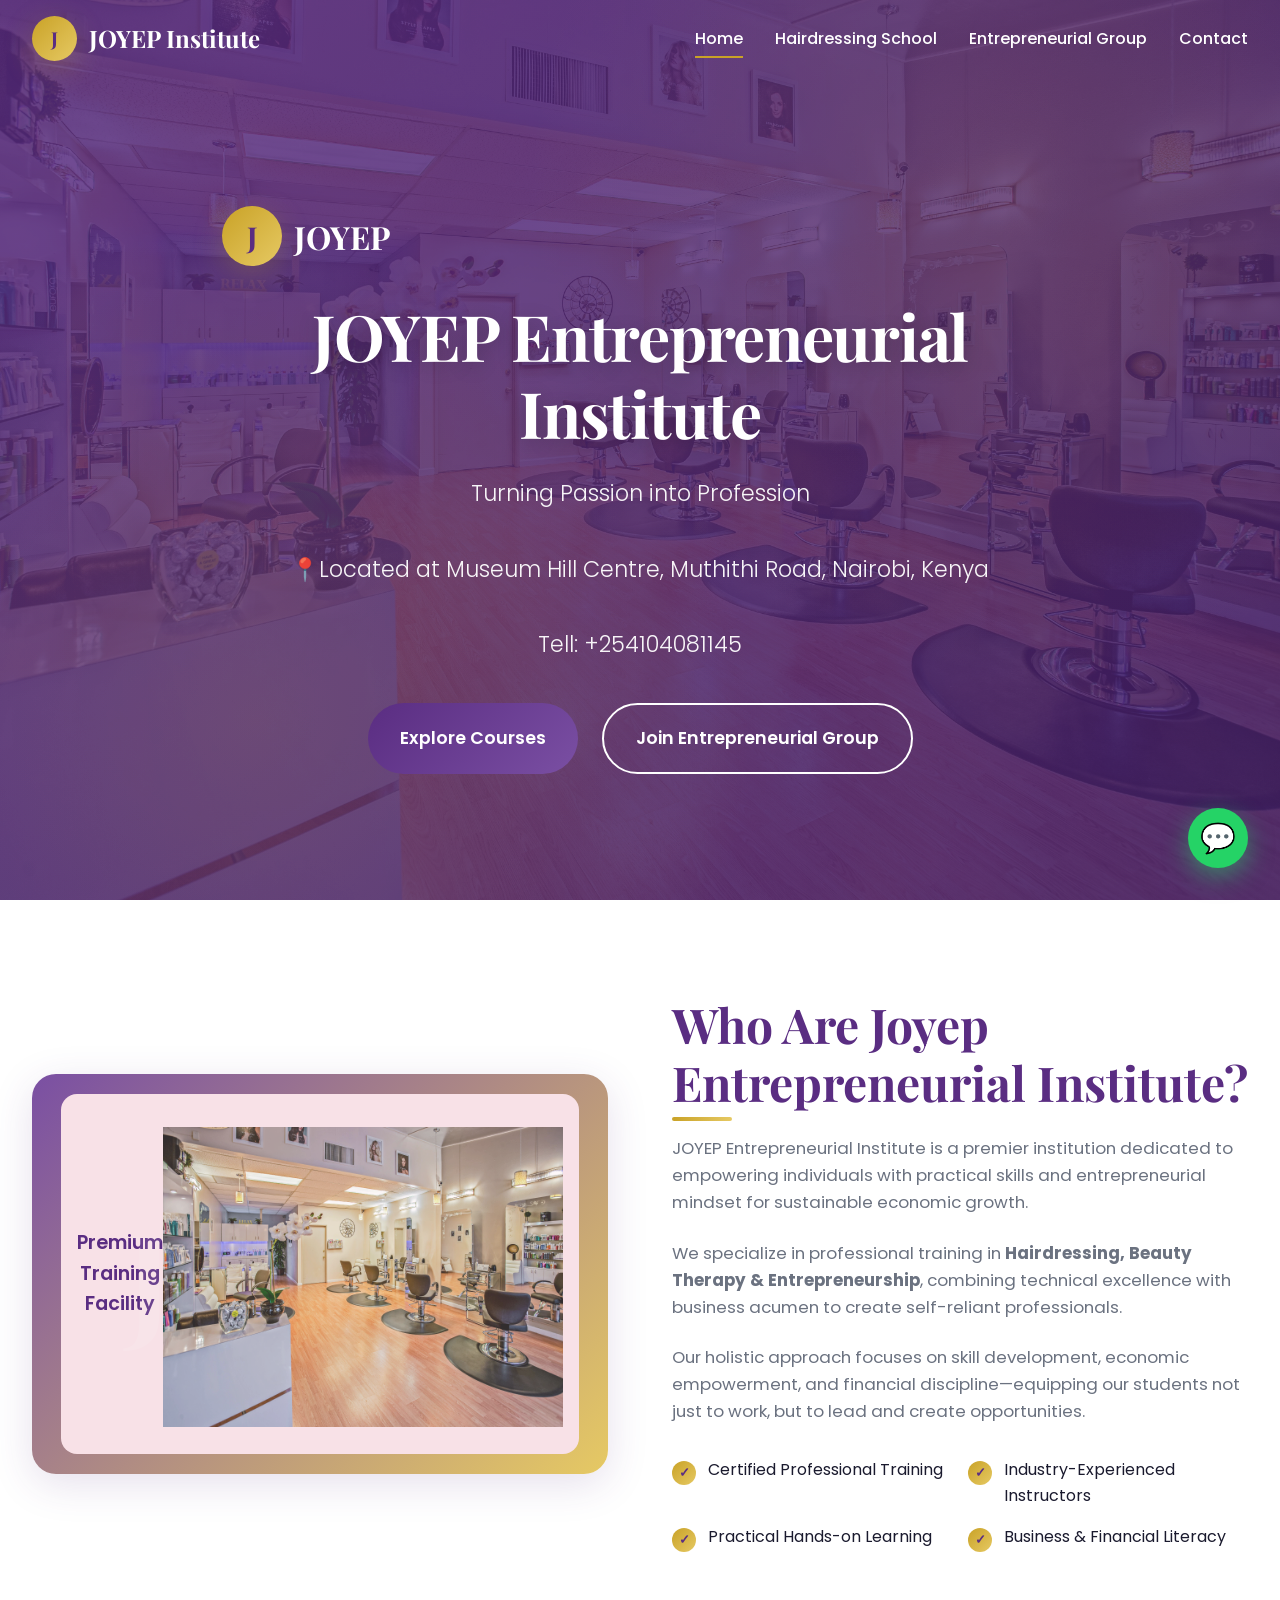
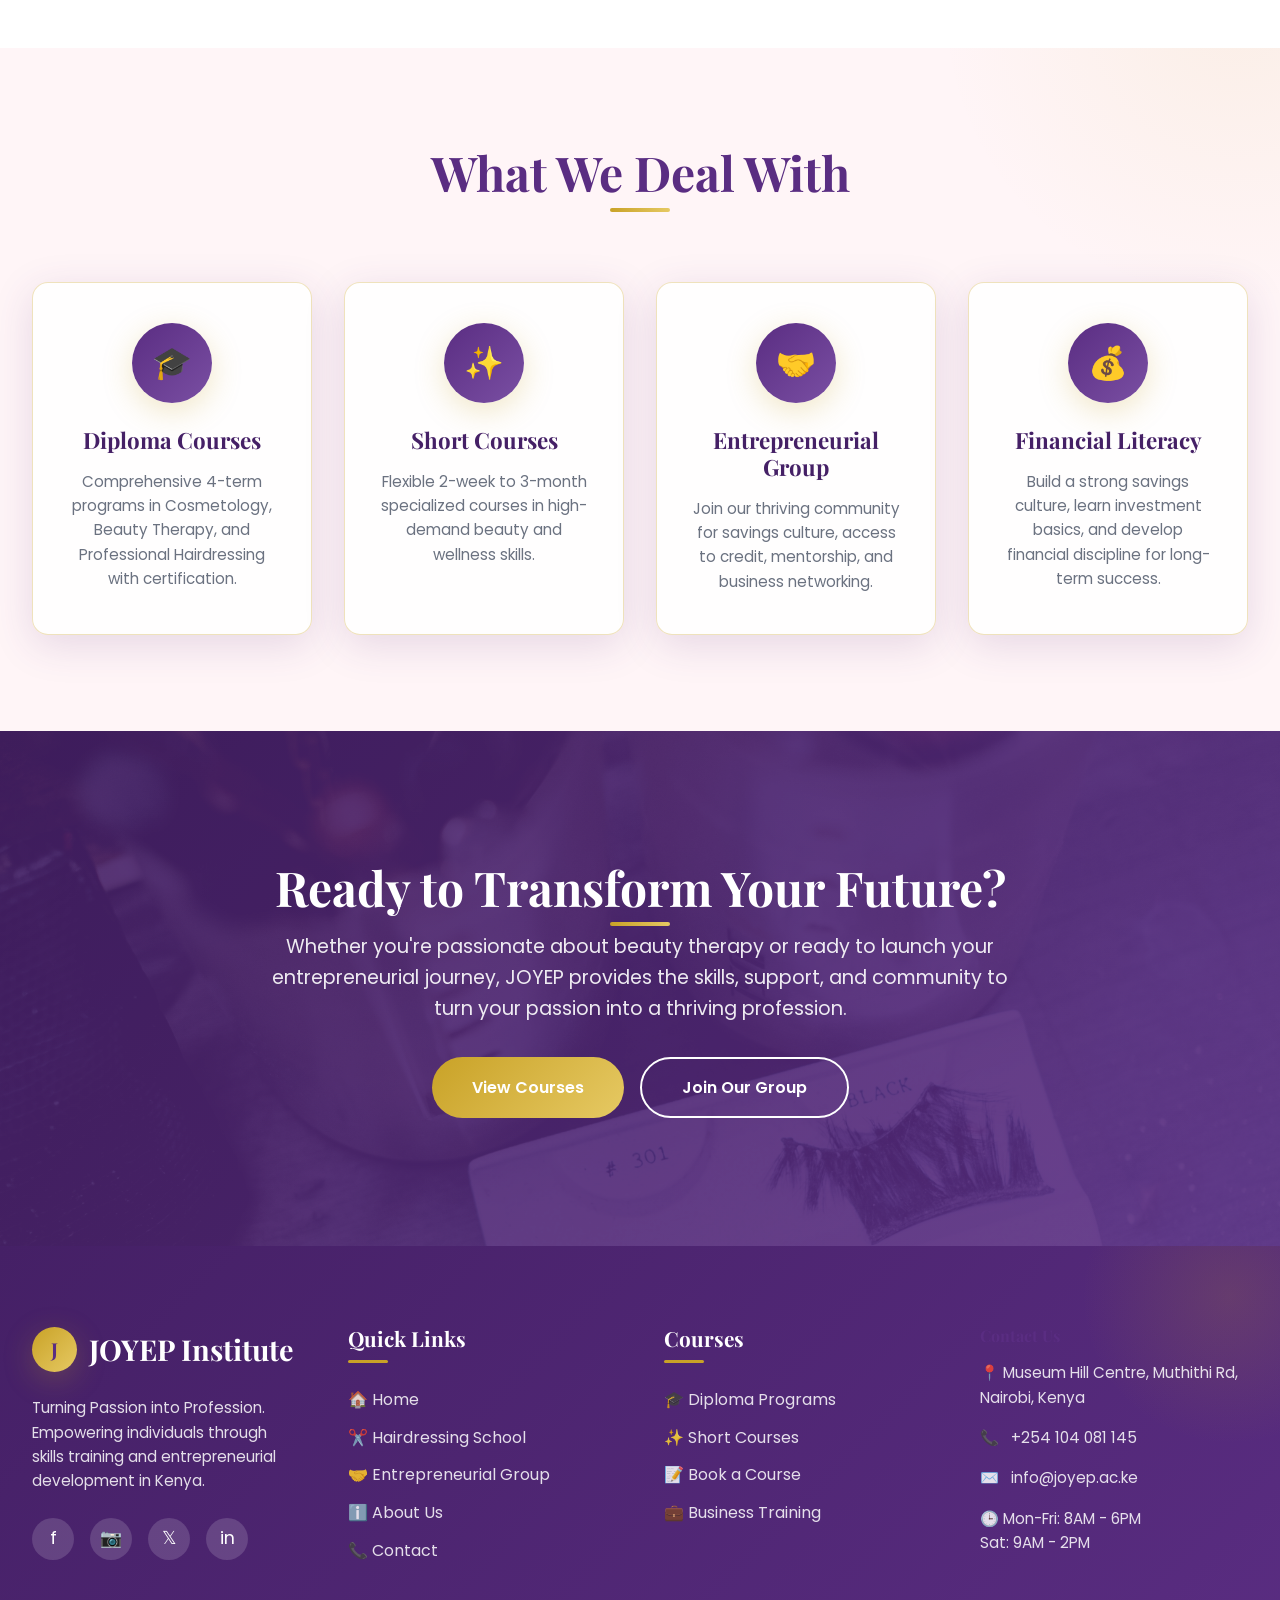
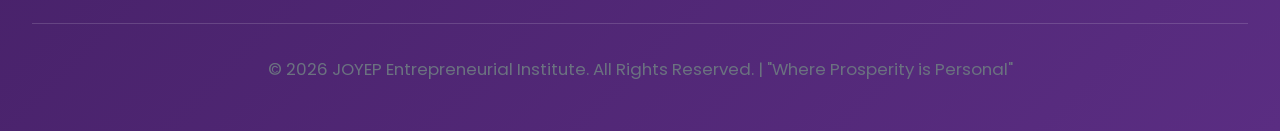
==== commit 4b98422a: "Updated project files" ====
--- a/index.html
+++ b/index.html
@@ -66,7 +66,7 @@
       <h1>JOYEP Entrepreneurial Institute</h1>
       <p>Turning Passion into Profession</p>
       <p>📍Located at Museum Hill Centre, Muthithi Road, Nairobi, Kenya</p>
-      <p>Tell: +254740481359</p>
+      <p>Tell: +254104081145</p>
       <div class="hero-buttons">
         <a href="hairdressing.html" class="btn">Explore Courses</a>
         <a href="entrepreneurial-group.html" class="btn btn-outline">Join Entrepreneurial Group</a>
@@ -205,7 +205,7 @@
         <div class="footer-contact">
           <h4>Contact Us</h4>
           <p>📍 Museum Hill Centre, Muthithi Rd, Nairobi, Kenya</p>
-          <p>📞 <a href="tel:+254740481359">+254 140 481 359</a></p>
+          <p>📞 <a href="tel:+254104081145">+254 104 081 145</a></p>
           <p>✉️ <a href="mailto:info@joyep.ac.ke">info@joyep.ac.ke</a></p>
           <p>🕒 Mon-Fri: 8AM - 6PM<br/>Sat: 9AM - 2PM</p>
         </div>
@@ -218,7 +218,7 @@
   </footer>
   
   <!-- FLOATING WHATSAPP BUTTON -->
-  <a href="https://wa.me/254740481359?text=Hello%20JOYEP,%20I%20would%20like%20to%20inquire%20about%20your%20courses." 
+  <a href="https://wa.me/254104081145?text=Hello%20JOYEP,%20I%20would%20like%20to%20inquire%20about%20your%20courses." 
      class="whatsapp-float" 
      target="_blank" 
      aria-label="Chat on WhatsApp">
